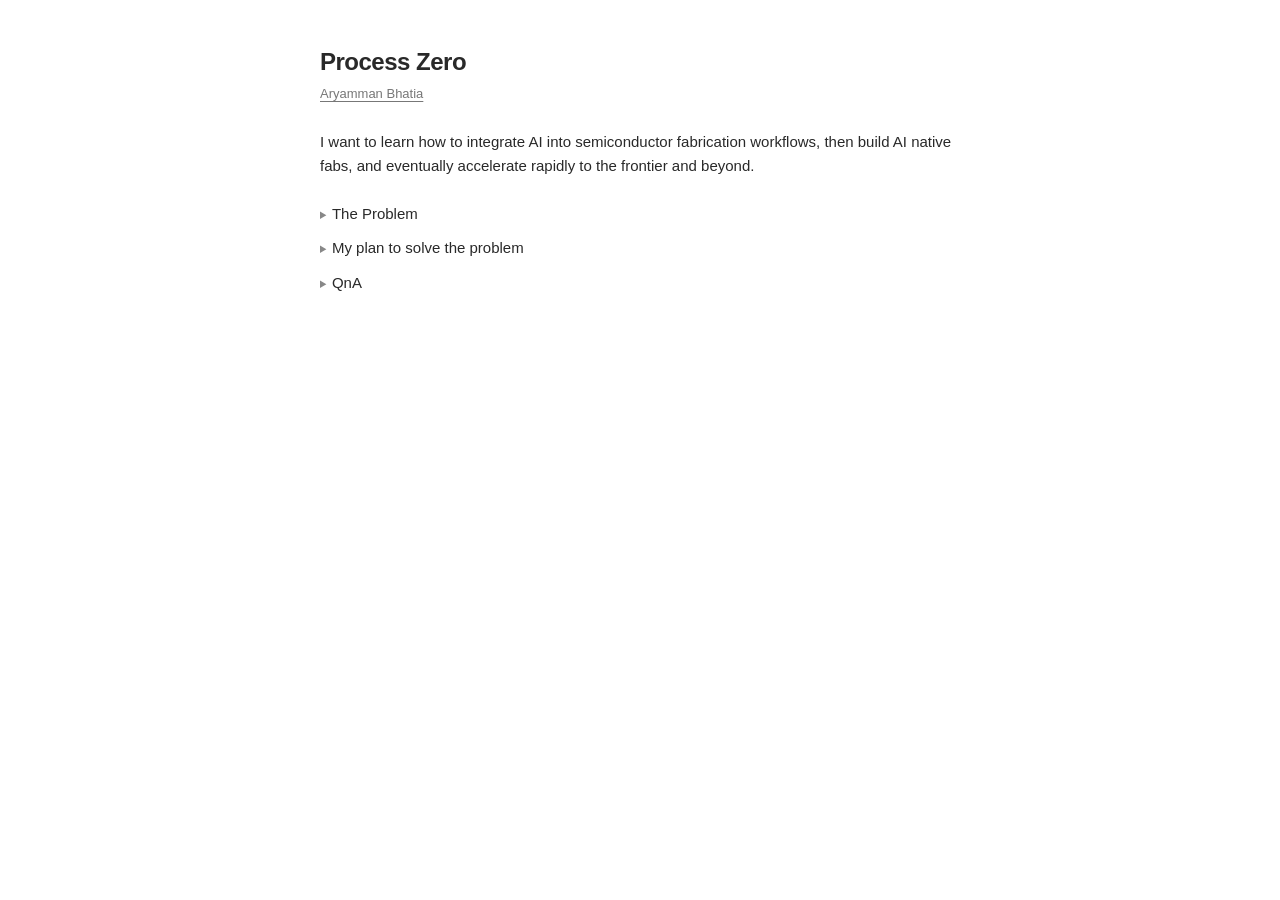
==== index.html @ 1c5904f3 "Remove lithography company example from QnA" ====
<!doctype html>
<html lang="en">
<head>
  <meta charset="utf-8">
  <meta name="viewport" content="width=device-width, initial-scale=1">
  <meta name="description" content="Process Zero — integrating AI into semiconductor fabrication workflows, building AI native fabs, and accelerating to the frontier and beyond.">
  <title>Process Zero</title>
  <style>
    html { overflow-y: scroll; }
    body { max-width: 640px; margin: 48px auto; padding: 0 24px; font-family: Arial, sans-serif; font-size: 15px; line-height: 1.6; color: #292929; background: #fff; }
    h1 { font-size: 24px; line-height: 1.2; font-weight: 600; letter-spacing: -0.5px; margin: 0 0 7px; }
    p { margin: 0 0 12px; }
    a { color: #1549a1; text-underline-offset: 3px; }
    a:focus-visible { outline: 2px solid currentColor; outline-offset: 4px; }
    .byline { font-size: 13px; color: #777; margin-bottom: 25px; }
    .byline a { color: inherit; }
    .intro { margin-bottom: 25px; }
    ol { padding-left: 22px; margin: 0; }
    li { margin-bottom: 8px; }
    li:last-child { margin-bottom: 0; }
    @media (max-width: 480px) { body { margin: 28px auto; padding: 0 20px; font-size: 14px; } h1 { font-size: 23px; } ol { padding-left: 18px; } }

    ol ol { margin-top: 6px; }
    main { padding-bottom: 24px; }
    li { overflow-wrap: anywhere; }
    details { margin-top: 12px; }
    summary { cursor: pointer; font-size: inherit; font-weight: 400; line-height: 1.5; }
    summary::marker { color: #888; font-size: 0.75em; }
    summary:focus-visible { outline: 2px solid currentColor; outline-offset: 4px; }
    details[open] > summary { margin-bottom: 14px; }
    details[open] { margin-bottom: 24px; }
  </style>
</head>
<body>
  <main>
    <header>
      <h1>Process Zero</h1>
      <p class="byline"><a href="https://aryammanb.github.io/">Aryamman Bhatia</a></p>
      <p class="intro">I want to learn how to integrate AI into semiconductor fabrication workflows, then build AI native fabs, and eventually accelerate rapidly to the frontier and beyond.</p>
    </header>
    <details name="sections">
      <summary>The Problem</summary>
      <p>Yet to be written.</p>
    </details>
    <details name="sections">
      <summary>My plan to solve the problem</summary>
      <ol>
<li>Start with two difficult grade process engineering/integration research problems.
<ol>
<li>Problem 1 - solve it traditionally myself - use LLMs as research tools</li>
<li>Problem 2 - AI as lead engineer - feed it everything the human tool operator sees - and let it own the entire process flow</li>
<li>Emerge with insights on AI process engineering/optimisation
<ol>
<li>Are the existing LLMs already master process engineers(unlikely)
<ol>
<li>As an aside it’d be interesting to investigate how GPT5 vs GPT6 is at process engineering. Does improvement track other fields, or is it bottlenecked by something other than the intelligence of the model.</li>
</ol></li>
<li>What kind of approaches would be the most valuable to try? Is it some fine-tuning, RLHF, PINNs, etc.</li>
</ol></li>
</ol></li>
<li>Pick a new process engineering problem and try the most promising approach based on insights gained in 1
<ol>
<li>Repeat until arriving at some promising results</li>
<li>Come out of this exercise with - “here’s how we can use AI to solve novel process engineering problems”
<ol>
<li>An alternate insight can be - “We were not able to see significant improvements in process engineering by including AI in the loop.”
<ol>
<li>In this case we investigate why - maybe the bottleneck is something like verifiability or digitisability - we use these insights and figure out how to solve this problem before moving forward to step 3.</li>
</ol></li>
</ol></li>
<li>For now let’s assume we succeed and move on.</li>
</ol></li>
<li>Now build a small, AI-native RnD fab
<ol>
<li>Don’t own just a single process- own the entire fab.</li>
<li>Hire experts on every process - litho, deposition, etch, etc - maybe 5-8 total people.
<ol>
<li>Ideally have one of these be someone super senior, who has overseen some RnD and/or process integration at TSMC/Intel/IBM/Samsung/gF/Rapidus</li>
</ol></li>
<li>Integrate AI into all the workflows</li>
<li>Scale up and fine tune the approach in (2) over the entire fab.</li>
<li>This can also be a pilot line to your objective in (4)</li>
<li>“Here’s how we can use AI to consistently solve a wide range of difficult and useful process engineering problems, much faster than with humans alone”</li>
</ol></li>
<li>Now build a niche product at scale, and show that AI can accelerate the research-volume production pipeline too.
<ol>
<li>Fabricating chips at scale has different challenges as compared to building individual research grade devices - you need to focus on manufacturability - yield, wafer scale uniformity, throughput, etc.</li>
<li>The next challenge is to show that the the systems you build are capable of this</li>
<li>It is a misconception that fabs imply only the frontier silicon fabs. There are a lot of small fabs that produce at volume niche and differentiated chips.</li>
<li>The success condition here - “My organisation is capable of using AI to develop a novel/frontier process in a niche, and actually manufactured a chip at scale on this new process”</li>
</ol></li>
<li>The big jump - go for the frontier pilot line
<ol>
<li>I figured out the right way to integrate AI into existing semiconductor fabrication workflows, used it to repeatably solve novel process engineering problems faster and better than humans alone, and took a niche process to production in record timeline - this is why you should take this leap on faith on my systems to be able to get to the frontier, given the right resources.</li>
<li>This is a Rapidus style bet - Japan bet huge money on Rapidus to get to 2nm from scratch(with IBM’s help) - they started in 2023 and had a functioning pilot line in 2026.</li>
<li>Buy all the frontier equipment, build a new fab with the pilot line, and get to the frontier.</li>
<li>“I can fabricate chips with frontier level performance on my pilot line.”</li>
</ol></li>
<li>At the frontier
<ol>
<li>Figuring out how to scale the pilot line to high volume production.</li>
<li>“I can fabricate chips at the frontier, with high volume and scale, economically”</li>
</ol></li>
<li>Beyond the frontier
<ol>
<li>“I managed to reimagine the way chip fabrication works and leapfrog to the frontier from scratch. My organisation is the only one that has fully-integrated and is native to this new paradigm - I have the right to win from here on out”</li>
</ol></li>
</ol>
    </details>
    <details name="sections">
      <summary>QnA</summary>
      <ol>
<li>Why do I want to focus on the fab as opposed to anything else?
<ol>
<li>Fab is the centre of the ecosystem, and radical change must target the centre, else it is rendered incompatible. As the famous quote goes - “Real men have fabs”</li>
</ol></li>
<li>Can AI really enable a rapid acceleration to the frontier?
<ol>
<li>Empirically - most people who have said “AI can do X, but not Y” have been proven wrong.</li>
<li>At the end of the day, even TSMC is a bunch of above-average intelligence employees, who are trained on organizational knowledge and then work a trainable desk-job on a computer.
<ol>
<li>Yes the organizational knowledge is difficult to obtain, tacit, obscure and a huge moat - but ultimately that too was created by testing intelligent hypotheses.</li>
<li>If existing employees can be trained to do these jobs right out of college, there’s no reason to believe agents cannot be trained to do the same.</li>
</ol></li>
<li>If you buy that, in principle there is a future, where most TSMC employees jobs can be done by AI
<ol>
<li>There’s no reason to believe the AIs need to stop there and can’t get even better like they have got in programming.</li>
<li>There is opportunity in becoming the person who builds this newer, better imagination of a semiconductor fab
<ol>
<li>It is hard for incumbents to integrate such radical technology change - a newcomer has a fighting chance.</li>
<li>If successful this can be the world’s biggest company- because once you can reach the frontier, that’s a very arbitrary place for your acceleration advantage by being AI native will go away - it is likely to continue.</li>
<li>Solving this problem can mean owning the frontier.</li>
</ol></li>
</ol></li>
</ol></li>
<li>Why such a heavy focus on process?
<ol>
<li>Process is the ultimate bottleneck
<ol>
<li>The next frontier is not a grand, unthinkable idea - but figuring out how to manufacture it according to spec, with high throughput and yield - this is fundamentally a process engineering problem.
<ol>
<li>Stuff like CFET architecture, backside power delivery - to come in future nodes, are all process problems</li>
</ol></li>
<li>Building equipment is a means to an end to using them to do processes.</li>
</ol></li>
</ol></li>
</ol>
    </details>
  </main>
  <script>
    document.querySelectorAll('details[name="sections"]').forEach(section => {
      section.addEventListener('toggle', () => {
        if (section.open) window.scrollTo({ top: 0, left: 0, behavior: 'instant' });
      });
    });
  </script>
</body>
</html>
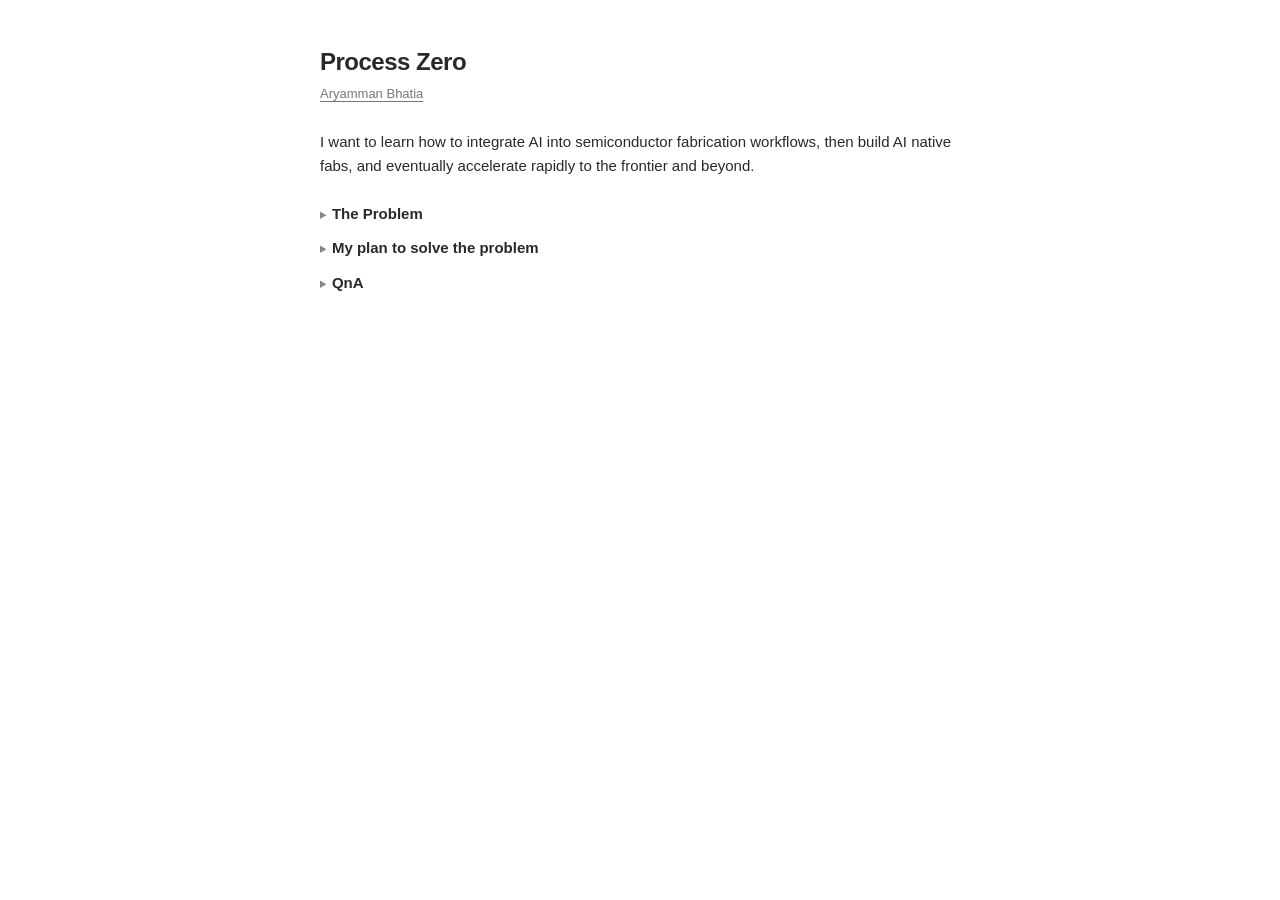
==== commit 18b3d0a0: "Make collapsible section titles bold" ====
--- a/index.html
+++ b/index.html
@@ -2,41 +2,18 @@
 <html lang="en">
 <head>
   <meta charset="utf-8">
+  <meta http-equiv="Content-Security-Policy" content="default-src 'self'; script-src 'self'; connect-src https://processzero-content-api.aryammanbhatia.chatgpt.site; style-src 'self' 'unsafe-inline'; img-src 'self' data:; object-src 'none'; base-uri 'none'; form-action 'none'">
   <meta name="viewport" content="width=device-width, initial-scale=1">
   <meta name="description" content="Process Zero — integrating AI into semiconductor fabrication workflows, building AI native fabs, and accelerating to the frontier and beyond.">
   <title>Process Zero</title>
-  <style>
-    html { overflow-y: scroll; }
-    body { max-width: 640px; margin: 48px auto; padding: 0 24px; font-family: Arial, sans-serif; font-size: 15px; line-height: 1.6; color: #292929; background: #fff; }
-    h1 { font-size: 24px; line-height: 1.2; font-weight: 600; letter-spacing: -0.5px; margin: 0 0 7px; }
-    p { margin: 0 0 12px; }
-    a { color: #1549a1; text-underline-offset: 3px; }
-    a:focus-visible { outline: 2px solid currentColor; outline-offset: 4px; }
-    .byline { font-size: 13px; color: #777; margin-bottom: 25px; }
-    .byline a { color: inherit; }
-    .intro { margin-bottom: 25px; }
-    ol { padding-left: 22px; margin: 0; }
-    li { margin-bottom: 8px; }
-    li:last-child { margin-bottom: 0; }
-    @media (max-width: 480px) { body { margin: 28px auto; padding: 0 20px; font-size: 14px; } h1 { font-size: 23px; } ol { padding-left: 18px; } }
-
-    ol ol { margin-top: 6px; }
-    main { padding-bottom: 24px; }
-    li { overflow-wrap: anywhere; }
-    details { margin-top: 12px; }
-    summary { cursor: pointer; font-size: inherit; font-weight: 400; line-height: 1.5; }
-    summary::marker { color: #888; font-size: 0.75em; }
-    summary:focus-visible { outline: 2px solid currentColor; outline-offset: 4px; }
-    details[open] > summary { margin-bottom: 14px; }
-    details[open] { margin-bottom: 24px; }
-  </style>
+  <link rel="stylesheet" href="/assets/site.css?v=2">
 </head>
 <body>
   <main>
     <header>
       <h1>Process Zero</h1>
       <p class="byline"><a href="https://aryammanb.github.io/">Aryamman Bhatia</a></p>
-      <p class="intro">I want to learn how to integrate AI into semiconductor fabrication workflows, then build AI native fabs, and eventually accelerate rapidly to the frontier and beyond.</p>
+      <div class="intro">I want to learn how to integrate AI into semiconductor fabrication workflows, then build AI native fabs, and eventually accelerate rapidly to the frontier and beyond.</div>
     </header>
     <details name="sections">
       <summary>The Problem</summary>
@@ -147,12 +124,7 @@
 </ol>
     </details>
   </main>
-  <script>
-    document.querySelectorAll('details[name="sections"]').forEach(section => {
-      section.addEventListener('toggle', () => {
-        if (section.open) window.scrollTo({ top: 0, left: 0, behavior: 'instant' });
-      });
-    });
-  </script>
+  <script src="/assets/purify.min.js" defer></script>
+  <script src="/assets/content.js?v=2" defer></script>
 </body>
 </html>
--- a/assets/site.css
+++ b/assets/site.css
@@ -0,0 +1,26 @@
+
+    html { overflow-y: scroll; }
+    body { max-width: 640px; margin: 48px auto; padding: 0 24px; font-family: Arial, sans-serif; font-size: 15px; line-height: 1.6; color: #292929; background: #fff; }
+    h1 { font-size: 24px; line-height: 1.2; font-weight: 600; letter-spacing: -0.5px; margin: 0 0 7px; }
+    p { margin: 0 0 12px; }
+    a { color: #1549a1; text-underline-offset: 3px; }
+    a:focus-visible { outline: 2px solid currentColor; outline-offset: 4px; }
+    .byline { font-size: 13px; color: #777; margin-bottom: 25px; }
+    .byline a { color: inherit; }
+    .intro { margin-bottom: 25px; }
+    ol { padding-left: 22px; margin: 0; }
+    li { margin-bottom: 8px; }
+    li:last-child { margin-bottom: 0; }
+    @media (max-width: 480px) { body { margin: 28px auto; padding: 0 20px; font-size: 14px; } h1 { font-size: 23px; } ol { padding-left: 18px; } }
+
+    ol ol { margin-top: 6px; }
+    main { padding-bottom: 24px; }
+    li { overflow-wrap: anywhere; }
+    details { margin-top: 12px; }
+    summary { cursor: pointer; font-size: inherit; font-weight: 700; line-height: 1.5; }
+    summary::marker { color: #888; font-size: 0.75em; }
+    summary:focus-visible { outline: 2px solid currentColor; outline-offset: 4px; }
+    details[open] > summary { margin-bottom: 14px; }
+    details[open] { margin-bottom: 24px; }
+  
+.intro > :last-child { margin-bottom: 0; }
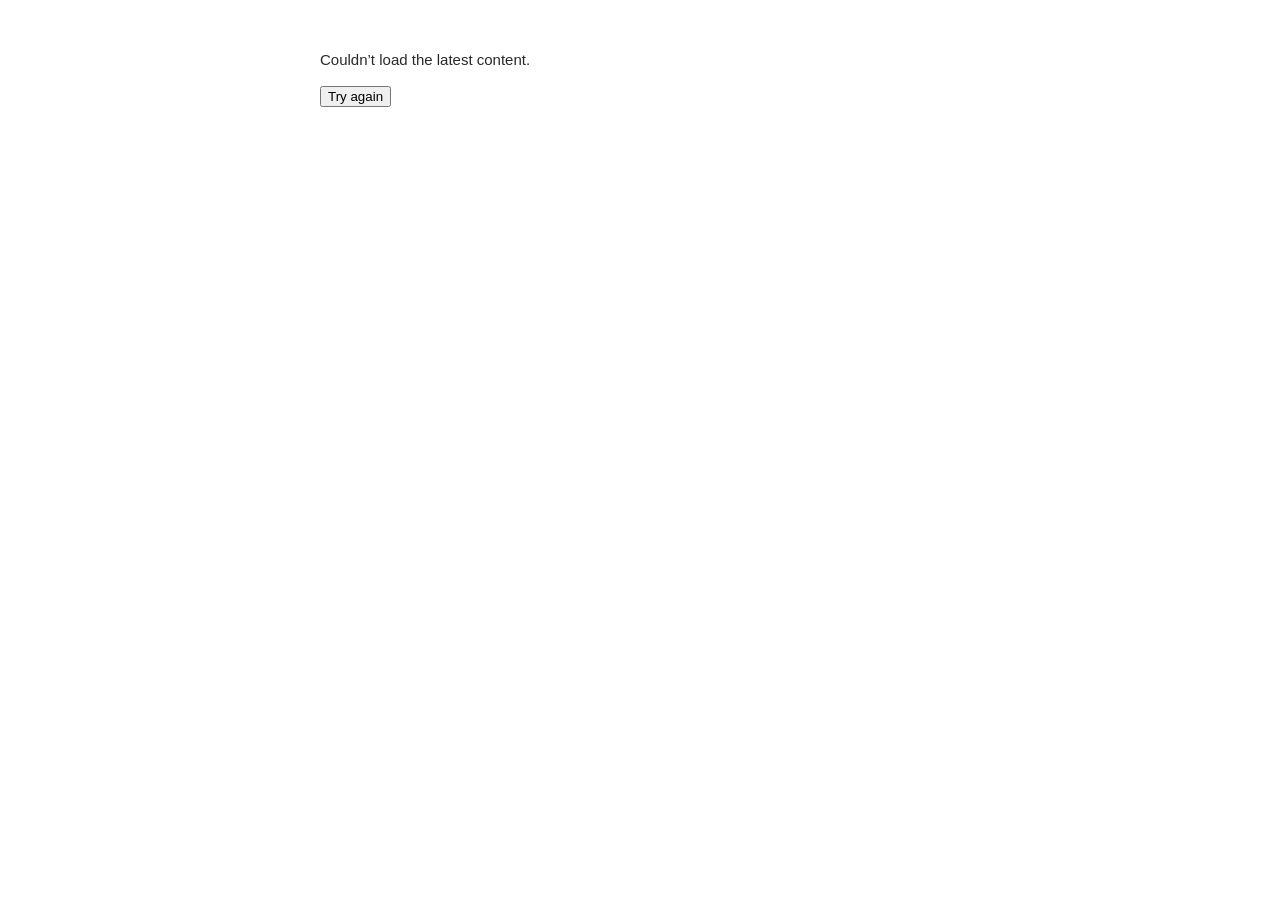
==== commit 948eb36d: "Load current content before revealing page to prevent outdated flash" ====
--- a/index.html
+++ b/index.html
@@ -9,122 +9,19 @@
   <link rel="stylesheet" href="/assets/site.css?v=2">
 </head>
 <body>
-  <main>
+  <div id="content-loading"><p id="content-status" role="status">Loading…</p><button id="content-retry" type="button" hidden>Try again</button></div>
+  <main hidden aria-busy="true">
     <header>
-      <h1>Process Zero</h1>
-      <p class="byline"><a href="https://aryammanb.github.io/">Aryamman Bhatia</a></p>
-      <div class="intro">I want to learn how to integrate AI into semiconductor fabrication workflows, then build AI native fabs, and eventually accelerate rapidly to the frontier and beyond.</div>
+      <h1></h1>
+      <p class="byline"><a href="https://aryammanb.github.io/"></a></p>
+      <div class="intro"></div>
     </header>
-    <details name="sections">
-      <summary>The Problem</summary>
-      <p>Yet to be written.</p>
-    </details>
-    <details name="sections">
-      <summary>My plan to solve the problem</summary>
-      <ol>
-<li>Start with two difficult grade process engineering/integration research problems.
-<ol>
-<li>Problem 1 - solve it traditionally myself - use LLMs as research tools</li>
-<li>Problem 2 - AI as lead engineer - feed it everything the human tool operator sees - and let it own the entire process flow</li>
-<li>Emerge with insights on AI process engineering/optimisation
-<ol>
-<li>Are the existing LLMs already master process engineers(unlikely)
-<ol>
-<li>As an aside it’d be interesting to investigate how GPT5 vs GPT6 is at process engineering. Does improvement track other fields, or is it bottlenecked by something other than the intelligence of the model.</li>
-</ol></li>
-<li>What kind of approaches would be the most valuable to try? Is it some fine-tuning, RLHF, PINNs, etc.</li>
-</ol></li>
-</ol></li>
-<li>Pick a new process engineering problem and try the most promising approach based on insights gained in 1
-<ol>
-<li>Repeat until arriving at some promising results</li>
-<li>Come out of this exercise with - “here’s how we can use AI to solve novel process engineering problems”
-<ol>
-<li>An alternate insight can be - “We were not able to see significant improvements in process engineering by including AI in the loop.”
-<ol>
-<li>In this case we investigate why - maybe the bottleneck is something like verifiability or digitisability - we use these insights and figure out how to solve this problem before moving forward to step 3.</li>
-</ol></li>
-</ol></li>
-<li>For now let’s assume we succeed and move on.</li>
-</ol></li>
-<li>Now build a small, AI-native RnD fab
-<ol>
-<li>Don’t own just a single process- own the entire fab.</li>
-<li>Hire experts on every process - litho, deposition, etch, etc - maybe 5-8 total people.
-<ol>
-<li>Ideally have one of these be someone super senior, who has overseen some RnD and/or process integration at TSMC/Intel/IBM/Samsung/gF/Rapidus</li>
-</ol></li>
-<li>Integrate AI into all the workflows</li>
-<li>Scale up and fine tune the approach in (2) over the entire fab.</li>
-<li>This can also be a pilot line to your objective in (4)</li>
-<li>“Here’s how we can use AI to consistently solve a wide range of difficult and useful process engineering problems, much faster than with humans alone”</li>
-</ol></li>
-<li>Now build a niche product at scale, and show that AI can accelerate the research-volume production pipeline too.
-<ol>
-<li>Fabricating chips at scale has different challenges as compared to building individual research grade devices - you need to focus on manufacturability - yield, wafer scale uniformity, throughput, etc.</li>
-<li>The next challenge is to show that the the systems you build are capable of this</li>
-<li>It is a misconception that fabs imply only the frontier silicon fabs. There are a lot of small fabs that produce at volume niche and differentiated chips.</li>
-<li>The success condition here - “My organisation is capable of using AI to develop a novel/frontier process in a niche, and actually manufactured a chip at scale on this new process”</li>
-</ol></li>
-<li>The big jump - go for the frontier pilot line
-<ol>
-<li>I figured out the right way to integrate AI into existing semiconductor fabrication workflows, used it to repeatably solve novel process engineering problems faster and better than humans alone, and took a niche process to production in record timeline - this is why you should take this leap on faith on my systems to be able to get to the frontier, given the right resources.</li>
-<li>This is a Rapidus style bet - Japan bet huge money on Rapidus to get to 2nm from scratch(with IBM’s help) - they started in 2023 and had a functioning pilot line in 2026.</li>
-<li>Buy all the frontier equipment, build a new fab with the pilot line, and get to the frontier.</li>
-<li>“I can fabricate chips with frontier level performance on my pilot line.”</li>
-</ol></li>
-<li>At the frontier
-<ol>
-<li>Figuring out how to scale the pilot line to high volume production.</li>
-<li>“I can fabricate chips at the frontier, with high volume and scale, economically”</li>
-</ol></li>
-<li>Beyond the frontier
-<ol>
-<li>“I managed to reimagine the way chip fabrication works and leapfrog to the frontier from scratch. My organisation is the only one that has fully-integrated and is native to this new paradigm - I have the right to win from here on out”</li>
-</ol></li>
-</ol>
-    </details>
-    <details name="sections">
-      <summary>QnA</summary>
-      <ol>
-<li>Why do I want to focus on the fab as opposed to anything else?
-<ol>
-<li>Fab is the centre of the ecosystem, and radical change must target the centre, else it is rendered incompatible. As the famous quote goes - “Real men have fabs”</li>
-</ol></li>
-<li>Can AI really enable a rapid acceleration to the frontier?
-<ol>
-<li>Empirically - most people who have said “AI can do X, but not Y” have been proven wrong.</li>
-<li>At the end of the day, even TSMC is a bunch of above-average intelligence employees, who are trained on organizational knowledge and then work a trainable desk-job on a computer.
-<ol>
-<li>Yes the organizational knowledge is difficult to obtain, tacit, obscure and a huge moat - but ultimately that too was created by testing intelligent hypotheses.</li>
-<li>If existing employees can be trained to do these jobs right out of college, there’s no reason to believe agents cannot be trained to do the same.</li>
-</ol></li>
-<li>If you buy that, in principle there is a future, where most TSMC employees jobs can be done by AI
-<ol>
-<li>There’s no reason to believe the AIs need to stop there and can’t get even better like they have got in programming.</li>
-<li>There is opportunity in becoming the person who builds this newer, better imagination of a semiconductor fab
-<ol>
-<li>It is hard for incumbents to integrate such radical technology change - a newcomer has a fighting chance.</li>
-<li>If successful this can be the world’s biggest company- because once you can reach the frontier, that’s a very arbitrary place for your acceleration advantage by being AI native will go away - it is likely to continue.</li>
-<li>Solving this problem can mean owning the frontier.</li>
-</ol></li>
-</ol></li>
-</ol></li>
-<li>Why such a heavy focus on process?
-<ol>
-<li>Process is the ultimate bottleneck
-<ol>
-<li>The next frontier is not a grand, unthinkable idea - but figuring out how to manufacture it according to spec, with high throughput and yield - this is fundamentally a process engineering problem.
-<ol>
-<li>Stuff like CFET architecture, backside power delivery - to come in future nodes, are all process problems</li>
-</ol></li>
-<li>Building equipment is a means to an end to using them to do processes.</li>
-</ol></li>
-</ol></li>
-</ol>
-    </details>
+    <details name="sections"><summary></summary><div class="section-content"></div></details>
+    <details name="sections"><summary></summary><div class="section-content"></div></details>
+    <details name="sections"><summary></summary><div class="section-content"></div></details>
   </main>
+  <noscript>Enable JavaScript to load the current version of Process Zero.</noscript>
   <script src="/assets/purify.min.js" defer></script>
-  <script src="/assets/content.js?v=2" defer></script>
+  <script src="/assets/content.js?v=3" defer></script>
 </body>
 </html>
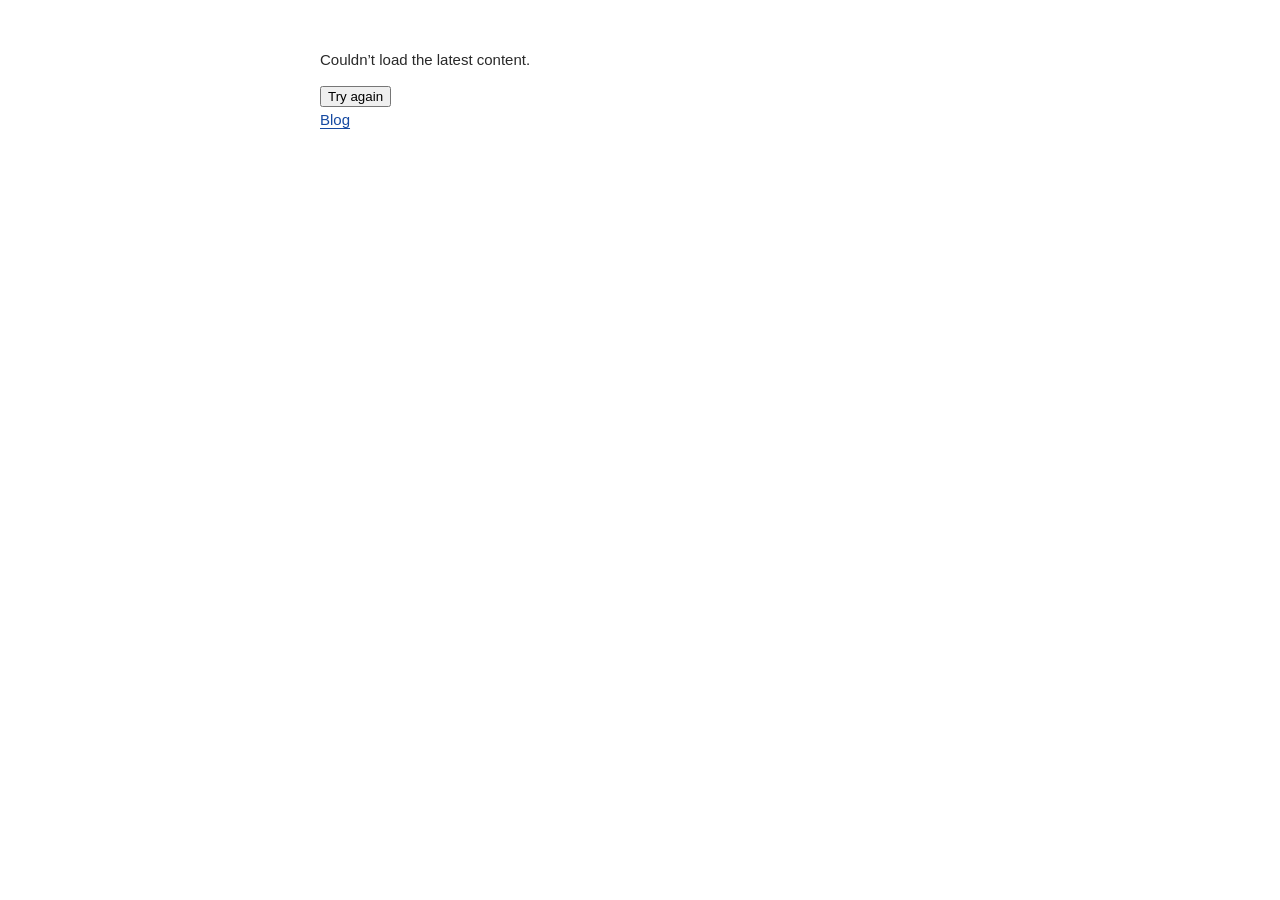
==== commit b7edbe3f: "Add Process Zero blog and Experiment 1 article" ====
--- a/index.html
+++ b/index.html
@@ -20,6 +20,7 @@
     <details name="sections"><summary></summary><div class="section-content"></div></details>
     <details name="sections"><summary></summary><div class="section-content"></div></details>
   </main>
+  <nav aria-label="Site"><a href="/blog/">Blog</a></nav>
   <noscript>Enable JavaScript to load the current version of Process Zero.</noscript>
   <script src="/assets/purify.min.js" defer></script>
   <script src="/assets/content.js?v=3" defer></script>
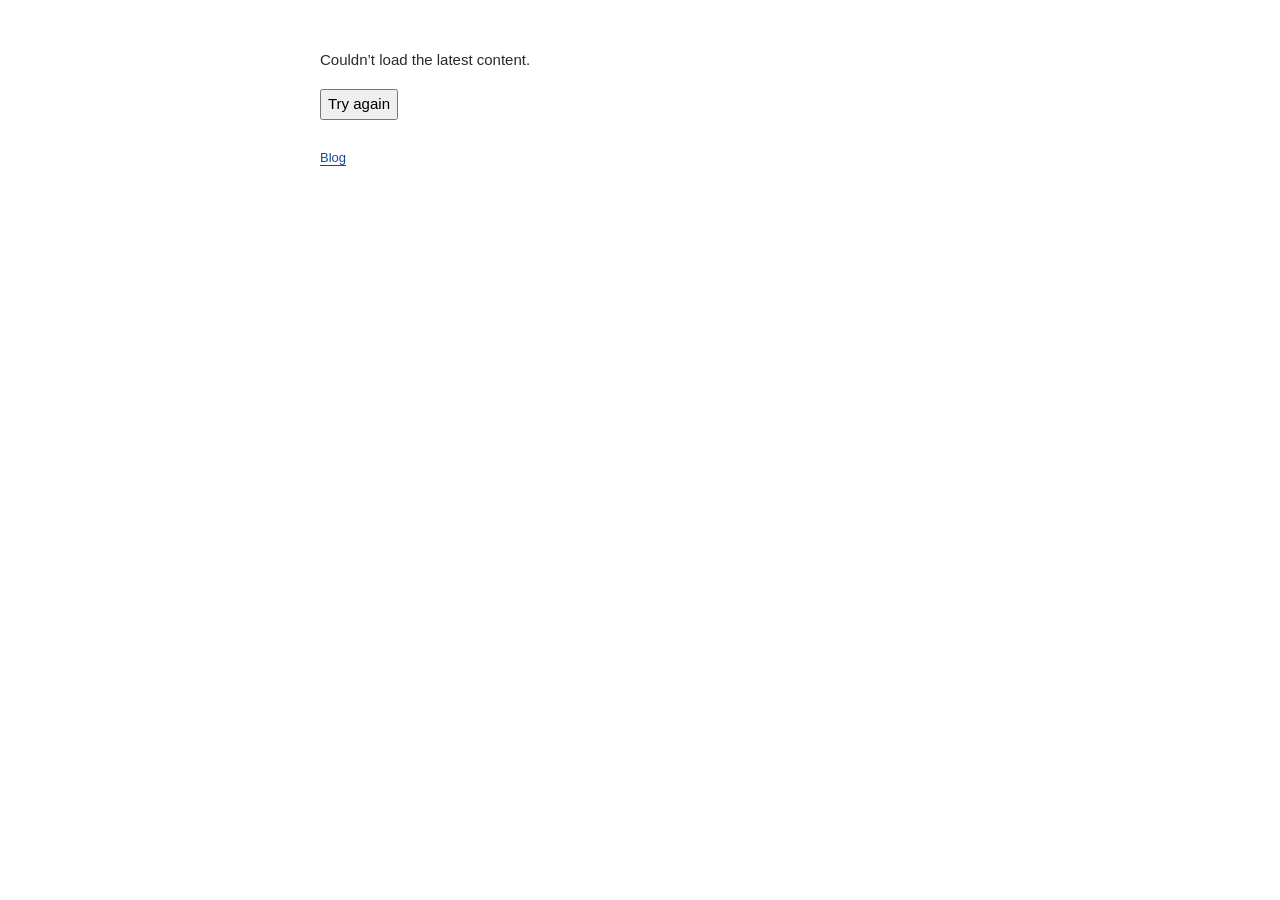
==== commit ca9411d8: "Unify typography and spacing across the site" ====
--- a/index.html
+++ b/index.html
@@ -6,7 +6,7 @@
   <meta name="viewport" content="width=device-width, initial-scale=1">
   <meta name="description" content="Process Zero — integrating AI into semiconductor fabrication workflows, building AI native fabs, and accelerating to the frontier and beyond.">
   <title>Process Zero</title>
-  <link rel="stylesheet" href="/assets/site.css?v=2">
+  <link rel="stylesheet" href="/assets/site.css?v=5">
 </head>
 <body>
   <div id="content-loading"><p id="content-status" role="status">Loading…</p><button id="content-retry" type="button" hidden>Try again</button></div>
--- a/assets/site.css
+++ b/assets/site.css
@@ -1,26 +1,73 @@
+:root {
+  --text: #292929;
+  --muted: #6b6b6b;
+  --link: #1549a1;
+  --body-size: 15px;
+  --small-size: 13px;
+  --title-size: 20px;
+}
 
-    html { overflow-y: scroll; }
-    body { max-width: 640px; margin: 48px auto; padding: 0 24px; font-family: Arial, sans-serif; font-size: 15px; line-height: 1.6; color: #292929; background: #fff; }
-    h1 { font-size: 24px; line-height: 1.2; font-weight: 600; letter-spacing: -0.5px; margin: 0 0 7px; }
-    p { margin: 0 0 12px; }
-    a { color: #1549a1; text-underline-offset: 3px; }
-    a:focus-visible { outline: 2px solid currentColor; outline-offset: 4px; }
-    .byline { font-size: 13px; color: #777; margin-bottom: 25px; }
-    .byline a { color: inherit; }
-    .intro { margin-bottom: 25px; }
-    ol { padding-left: 22px; margin: 0; }
-    li { margin-bottom: 8px; }
-    li:last-child { margin-bottom: 0; }
-    @media (max-width: 480px) { body { margin: 28px auto; padding: 0 20px; font-size: 14px; } h1 { font-size: 23px; } ol { padding-left: 18px; } }
-
-    ol ol { margin-top: 6px; }
-    main { padding-bottom: 24px; }
-    li { overflow-wrap: anywhere; }
-    details { margin-top: 12px; }
-    summary { cursor: pointer; font-size: inherit; font-weight: 700; line-height: 1.5; }
-    summary::marker { color: #888; font-size: 0.75em; }
-    summary:focus-visible { outline: 2px solid currentColor; outline-offset: 4px; }
-    details[open] > summary { margin-bottom: 14px; }
-    details[open] { margin-bottom: 24px; }
-  
+* { box-sizing: border-box; }
+html { overflow-y: scroll; }
+[hidden] { display: none !important; }
+body {
+  max-width: 688px;
+  margin: 48px auto;
+  padding: 0 24px;
+  background: #fff;
+  color: var(--text);
+  font-family: Arial, sans-serif;
+  font-size: var(--body-size);
+  font-weight: 400;
+  line-height: 1.65;
+  overflow-wrap: break-word;
+}
+h1, h2, h3, summary, strong, b { font-weight: 700; }
+h1 {
+  margin: 0 0 8px;
+  font-size: var(--title-size);
+  line-height: 1.35;
+  letter-spacing: 0;
+}
+h2, h3 {
+  margin: 24px 0 12px;
+  font-size: var(--body-size);
+  line-height: 1.5;
+}
+p { margin: 0 0 16px; }
+a, a:visited { color: var(--link); text-underline-offset: 3px; }
+a:hover { text-decoration-thickness: 2px; }
+a:focus-visible, summary:focus-visible, button:focus-visible, input:focus-visible {
+  outline: 2px solid var(--link);
+  outline-offset: 4px;
+}
+button, input { font: inherit; }
+nav, .byline {
+  font-size: var(--small-size);
+  line-height: 1.5;
+}
+nav { margin: 0 0 24px; }
+nav p { margin: 0; }
+main + nav { margin: 28px 0 0; }
+.byline { margin: 0; color: var(--muted); }
+.intro { margin: 24px 0 28px; }
 .intro > :last-child { margin-bottom: 0; }
+article > header { margin-bottom: 24px; }
+main > h1 { margin-bottom: 24px; }
+.blog-entry h2 { margin: 0 0 8px; }
+ol, ul { margin: 0 0 16px; padding-left: 22px; }
+li { margin: 0 0 8px; }
+li:last-child { margin-bottom: 0; }
+li > ol, li > ul { margin: 8px 0 0; }
+li > p:last-child { margin-bottom: 0; }
+details { margin: 0 0 16px; }
+summary { cursor: pointer; font-size: var(--body-size); line-height: 1.5; }
+summary::marker { color: var(--muted); font-size: 0.75em; }
+details[open] > summary { margin-bottom: 16px; }
+details[open] { margin-bottom: 28px; }
+.section-content > :last-child, .post-body > :last-child { margin-bottom: 0; }
+blockquote { margin: 16px 0; padding-left: 16px; border-left: 2px solid #ddd; }
+@media (max-width: 480px) {
+  body { margin: 28px auto; padding: 0 20px; }
+  ol, ul { padding-left: 20px; }
+}
